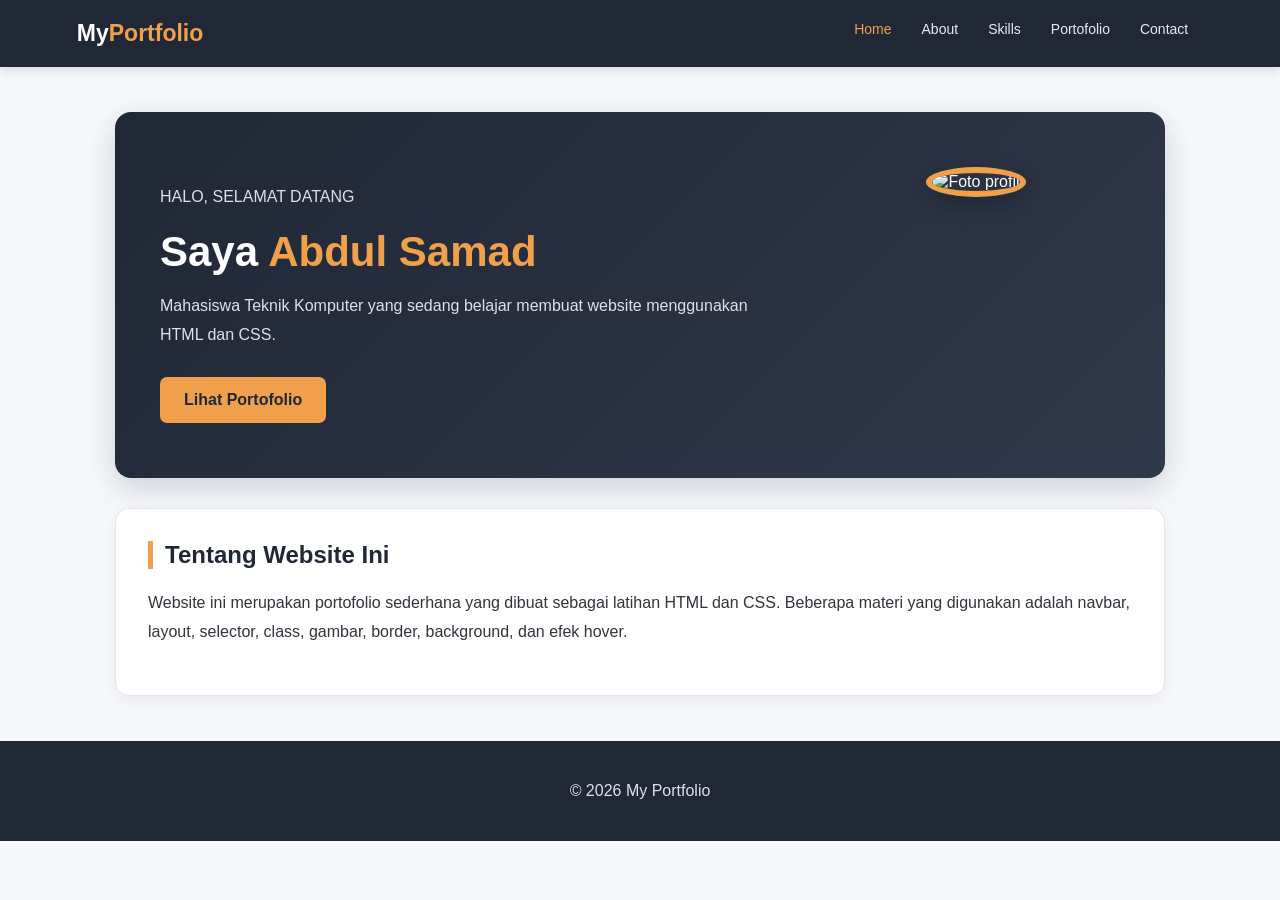
==== index.html @ d0e3e909 "portfolio" ====
<!DOCTYPE html>
<html lang="id">
<head>
    <meta charset="UTF-8">
    <meta name="viewport" content="width=device-width, initial-scale=1.0">
    <title>Home - My Portfolio</title>
    <link rel="stylesheet" href="style.css">
</head>
<body>
<nav class="navbar">
    <div class="logo">My<span>Portfolio</span></div>
    <ul>
        <li><a class="active" href="index.html">Home</a></li>
        <li><a href="about.html">About</a></li>
        <li><a href="skills.html">Skills</a></li>
        <li><a href="portfolio.html">Portofolio</a></li>
        <li><a href="contact.html">Contact</a></li>
    </ul>
</nav>
<div class="container">
    <section class="hero">
        <div class="hero-left">
            <p>HALO, SELAMAT DATANG</p>
            <h1>Saya <span>Abdul Samad</span></h1>
            <p>Mahasiswa Teknik Komputer yang sedang belajar membuat website menggunakan HTML dan CSS.</p>
            <a class="button" href="portfolio.html">Lihat Portofolio</a>
        </div>
        <div class="hero-right">
            <img class="profile" src="https://via.placeholder.com/185" alt="Foto profil">
        </div>
        <div class="clear"></div>
    </section>

    <section class="section">
        <h2>Tentang Website Ini</h2>
        <p>
            Website ini merupakan portofolio sederhana yang dibuat sebagai latihan
            HTML dan CSS. Beberapa materi yang digunakan adalah navbar, layout,
            selector, class, gambar, border, background, dan efek hover.
        </p>
    </section>
</div>
<footer class="footer"><p>&copy; 2026 My Portfolio</p></footer>
</body>
</html>
---- style.css ----
* {
    box-sizing: border-box;
}

html {
    scroll-behavior: smooth;
}

body {
    margin: 0;
    font-family: Arial, sans-serif;
    background: #f5f7fb;
    color: #30343b;
}

.navbar {
    background: #202735;
    padding: 0 6%;
    overflow: hidden;
    box-shadow: 0 3px 12px rgba(0,0,0,0.12);
}

.logo {
    float: left;
    color: white;
    font-size: 23px;
    font-weight: bold;
    padding: 20px 0;
}

.logo span {
    color: #f0a04b;
}

.navbar ul {
    list-style-type: none;
    margin: 0;
    padding: 0;
    float: right;
}

.navbar li {
    float: left;
}

.navbar a {
    display: block;
    color: #e8ebf0;
    text-decoration: none;
    padding: 21px 15px;
    font-size: 14px;
    transition: 0.3s;
}

.navbar a:hover,
.navbar a.active {
    color: #f0a04b;
}

.container {
    width: 88%;
    max-width: 1050px;
    margin: auto;
}

.hero {
    margin: 45px 0 30px;
    padding: 55px 45px;
    background: linear-gradient(135deg, #202735, #30394b);
    color: white;
    border-radius: 16px;
    overflow: hidden;
    box-shadow: 0 10px 30px rgba(32,39,53,0.18);
}

.hero-left {
    float: left;
    width: 62%;
}

.hero-right {
    float: right;
    width: 30%;
    text-align: center;
}

.hero h1 {
    font-size: 42px;
    margin: 10px 0;
}

.hero h1 span {
    color: #f0a04b;
}

.hero p {
    color: #dce1e8;
    line-height: 1.8;
    font-size: 16px;
}

.profile {
    width: 185px;
    height: 185px;
    object-fit: cover;
    border-radius: 50%;
    border: 6px solid #f0a04b;
    box-shadow: 0 8px 25px rgba(0,0,0,0.25);
}

.button {
    display: inline-block;
    margin-top: 12px;
    padding: 12px 22px;
    background: #f0a04b;
    color: #202735;
    text-decoration: none;
    border-radius: 7px;
    font-weight: bold;
    border: 2px solid #f0a04b;
    transition: 0.3s;
}

.button:hover {
    background: transparent;
    color: #f0a04b;
}

.section {
    background: white;
    margin: 28px 0;
    padding: 32px;
    border-radius: 14px;
    border: 1px solid #e3e6eb;
    box-shadow: 0 5px 18px rgba(0,0,0,0.05);
}

.section h2 {
    margin-top: 0;
    color: #202735;
    border-left: 5px solid #f0a04b;
    padding-left: 12px;
}

.section p {
    line-height: 1.8;
}

.cards {
    overflow: hidden;
}

.card {
    float: left;
    width: 31.33%;
    margin: 1%;
    padding: 23px;
    min-height: 155px;
    background: #f8f9fb;
    border: 1px solid #e0e4ea;
    border-radius: 10px;
    transition: 0.3s;
}

.card:hover {
    transform: translateY(-5px);
    border-color: #f0a04b;
    box-shadow: 0 8px 18px rgba(0,0,0,0.08);
}

.card h3 {
    color: #d57c25;
    margin-top: 0;
}

.skill {
    margin: 22px 0;
}

.skill-name {
    font-weight: bold;
    margin-bottom: 8px;
}

.skill-bar {
    height: 13px;
    background: #e7eaf0;
    border-radius: 20px;
    overflow: hidden;
}

.skill-fill {
    height: 100%;
    background: #f0a04b;
}

.portfolio-item {
    float: left;
    width: 48%;
    margin: 1%;
    background: #fff;
    border: 1px solid #e1e5ea;
    border-radius: 10px;
    overflow: hidden;
    transition: 0.3s;
}

.portfolio-item:hover {
    transform: translateY(-5px);
    box-shadow: 0 10px 22px rgba(0,0,0,0.08);
}

.portfolio-item img {
    width: 100%;
    height: 200px;
    object-fit: cover;
    opacity: 0.92;
}

.portfolio-item img:hover {
    opacity: 1;
}

.portfolio-text {
    padding: 18px;
}

.portfolio-text h3 {
    margin-top: 0;
    color: #202735;
}

.contact-box {
    width: 75%;
    margin: auto;
}

.contact-box label {
    display: block;
    margin-top: 15px;
    font-weight: bold;
}

.contact-box input,
.contact-box textarea {
    width: 100%;
    padding: 12px;
    margin-top: 7px;
    border: 1px solid #cfd4dc;
    border-radius: 7px;
    font-family: Arial, sans-serif;
    outline: none;
}

.contact-box input:focus,
.contact-box textarea:focus {
    border-color: #f0a04b;
}

.contact-box textarea {
    height: 130px;
    resize: vertical;
}

.contact-box input.button {
    width: auto;
    cursor: pointer;
}

.footer {
    clear: both;
    text-align: center;
    background: #202735;
    color: #dce1e8;
    padding: 25px;
    margin-top: 45px;
}

.clear {
    clear: both;
}

@media screen and (max-width: 750px) {
    .navbar {
        text-align: center;
    }

    .logo,
    .navbar ul,
    .navbar li {
        float: none;
    }

    .logo {
        padding-bottom: 8px;
    }

    .navbar a {
        padding: 10px 8px;
    }

    .hero-left,
    .hero-right {
        float: none;
        width: 100%;
        text-align: center;
    }

    .hero-right {
        margin-top: 25px;
    }

    .hero h1 {
        font-size: 32px;
    }

    .card,
    .portfolio-item,
    .contact-box {
        width: 100%;
        margin: 10px 0;
    }
}
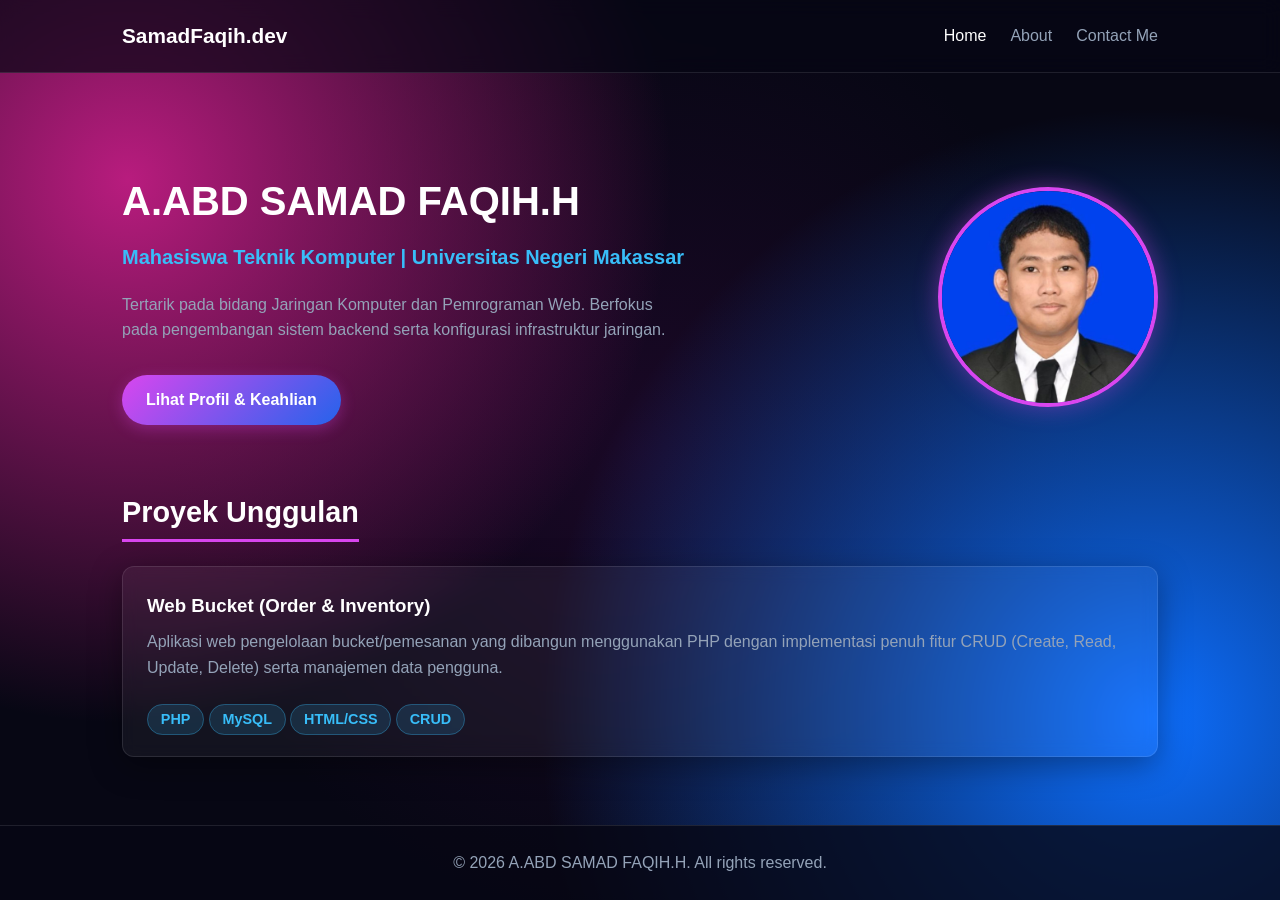
==== commit 898be4ed: "portofolio" ====
--- a/index.html
+++ b/index.html
@@ -3,43 +3,58 @@
 <head>
     <meta charset="UTF-8">
     <meta name="viewport" content="width=device-width, initial-scale=1.0">
-    <title>Home - My Portfolio</title>
+    <title>Portofolio - A.ABD SAMAD FAQIH.H</title>
     <link rel="stylesheet" href="style.css">
 </head>
 <body>
-<nav class="navbar">
-    <div class="logo">My<span>Portfolio</span></div>
-    <ul>
-        <li><a class="active" href="index.html">Home</a></li>
-        <li><a href="about.html">About</a></li>
-        <li><a href="skills.html">Skills</a></li>
-        <li><a href="portfolio.html">Portofolio</a></li>
-        <li><a href="contact.html">Contact</a></li>
-    </ul>
-</nav>
-<div class="container">
+
+    <header>
+        <nav>
+            <div class="logo">SamadFaqih.dev</div>
+            <ul class="nav-links">
+                <li><a href="index.html" class="active">Home</a></li>
+                <li><a href="about.html">About</a></li>
+                <li><a href="contact.html">Contact Me</a></li>
+            </ul>
+        </nav>
+    </header>
+
+    <main class="container">
     <section class="hero">
-        <div class="hero-left">
-            <p>HALO, SELAMAT DATANG</p>
-            <h1>Saya <span>Abdul Samad</span></h1>
-            <p>Mahasiswa Teknik Komputer yang sedang belajar membuat website menggunakan HTML dan CSS.</p>
-            <a class="button" href="portfolio.html">Lihat Portofolio</a>
-        </div>
-        <div class="hero-right">
-            <img class="profile" src="https://via.placeholder.com/185" alt="Foto profil">
-        </div>
-        <div class="clear"></div>
-    </section>
+            <div class="hero-text">
+                <h1>A.ABD SAMAD FAQIH.H</h1>
+                <h2>Mahasiswa Teknik Komputer | Universitas Negeri Makassar</h2>
+                <p>Tertarik pada bidang Jaringan Komputer dan Pemrograman Web. Berfokus pada pengembangan sistem backend serta konfigurasi infrastruktur jaringan.</p>
+                <a href="about.html" class="btn">Lihat Profil & Keahlian</a>
+            </div>
+            
+            <div class="hero-image">
+                <img src="profile.jpg" alt="Foto Profil A.ABD SAMAD FAQIH.H" class="profile-img">
+            </div>
+        </section>
 
-    <section class="section">
-        <h2>Tentang Website Ini</h2>
-        <p>
-            Website ini merupakan portofolio sederhana yang dibuat sebagai latihan
-            HTML dan CSS. Beberapa materi yang digunakan adalah navbar, layout,
-            selector, class, gambar, border, background, dan efek hover.
-        </p>
-    </section>
-</div>
-<footer class="footer"><p>&copy; 2026 My Portfolio</p></footer>
+        <section>
+            <h2 class="section-title">Proyek Unggulan</h2>
+            <div class="project-grid">
+                <div class="card">
+                    <h3>Web Bucket (Order & Inventory)</h3>
+                    <p style="color: var(--text-muted);">
+                        Aplikasi web pengelolaan bucket/pemesanan yang dibangun menggunakan PHP dengan implementasi penuh fitur CRUD (Create, Read, Update, Delete) serta manajemen data pengguna.
+                    </p> <br>
+                    <div class="badge-container">
+                        <span class="badge">PHP</span>
+                        <span class="badge">MySQL</span>
+                        <span class="badge">HTML/CSS</span>
+                        <span class="badge">CRUD</span>
+                    </div>
+                </div>
+            </div>
+        </section>
+    </main>
+
+    <footer>
+        <p>&copy; 2026 A.ABD SAMAD FAQIH.H. All rights reserved.</p>
+    </footer>
+
 </body>
 </html>
--- a/style.css
+++ b/style.css
@@ -1,323 +1,279 @@
+/* RESET & VARIABEL WARNA */
 * {
-    box-sizing: border-box;
-}
-
-html {
-    scroll-behavior: smooth;
-}
-
-body {
-    margin: 0;
-    font-family: Arial, sans-serif;
-    background: #f5f7fb;
-    color: #30343b;
-}
-
-.navbar {
-    background: #202735;
-    padding: 0 6%;
-    overflow: hidden;
-    box-shadow: 0 3px 12px rgba(0,0,0,0.12);
-}
-
-.logo {
-    float: left;
-    color: white;
-    font-size: 23px;
-    font-weight: bold;
-    padding: 20px 0;
-}
-
-.logo span {
-    color: #f0a04b;
-}
-
-.navbar ul {
-    list-style-type: none;
     margin: 0;
     padding: 0;
-    float: right;
-}
-
-.navbar li {
-    float: left;
-}
-
-.navbar a {
-    display: block;
-    color: #e8ebf0;
+    box-sizing: border-box;
+    font-family: 'Segoe UI', Tahoma, Geneva, Verdana, sans-serif;
+}
+
+:root {
+    /* Latar belakang gradient neon modern (Dark Mode dengan Magenta & Cyan Glow) */
+    --bg-gradient: radial-gradient(circle at 10% 20%, #b81c7e 0%, transparent 40%),
+                   radial-gradient(circle at 90% 80%, #0d6efd 0%, transparent 45%),
+                   radial-gradient(circle at 50% 50%, #1a0826 0%, transparent 60%),
+                   #070714;
+    --bg-card: rgba(255, 255, 255, 0.05); /* Kartu semi-transparan (Glassmorphism) */
+    --primary-dark: #070714;
+    --accent-blue: #38bdf8;
+    --accent-pink: #d946ef;
+    --text-dark: #f8fafc; /* Teks disesuaikan jadi terang agar terbaca di latar gelap */
+    --text-muted: #94a3b8;
+    --border-color: rgba(255, 255, 255, 0.1);
+}
+
+body {
+    background: var(--bg-gradient);
+    background-attachment: fixed; /* Menjaga gradient tetap di posisinya saat di-scroll */
+    color: var(--text-dark);
+    line-height: 1.6;
+    display: flex;
+    flex-direction: column;
+    min-height: 100vh;
+}
+
+/* NAVBAR */
+header {
+    background-color: rgba(7, 7, 20, 0.7);
+    backdrop-filter: blur(10px);
+    position: sticky;
+    top: 0;
+    z-index: 100;
+    border-bottom: 1px solid var(--border-color);
+}
+
+nav {
+    max-width: 1100px;
+    margin: 0 auto;
+    display: flex;
+    justify-content: space-between;
+    align-items: center;
+    padding: 1.2rem 2rem;
+}
+
+.logo {
+    color: #ffffff;
+    font-size: 1.3rem;
+    font-weight: 700;
+}
+
+.logo span {
+    color: #38bdf8;
+}
+
+nav ul {
+    display: flex;
+    list-style: none;
+    gap: 1.5rem;
+}
+
+nav a {
+    color: #94a3b8;
     text-decoration: none;
-    padding: 21px 15px;
-    font-size: 14px;
-    transition: 0.3s;
-}
-
-.navbar a:hover,
-.navbar a.active {
-    color: #f0a04b;
-}
-
-.container {
-    width: 88%;
-    max-width: 1050px;
-    margin: auto;
-}
-
+    font-weight: 500;
+    transition: color 0.3s;
+}
+
+nav a:hover, nav a.active {
+    color: #ffffff;
+}
+
+/* KONTEN UTAMA */
+main {
+    max-width: 1100px;
+    margin: 2rem auto;
+    padding: 0 2rem;
+    flex: 1;
+}
+
+/* HERO SECTION (HOME) - TERTATA SEJAJAR */
 .hero {
-    margin: 45px 0 30px;
-    padding: 55px 45px;
-    background: linear-gradient(135deg, #202735, #30394b);
-    color: white;
-    border-radius: 16px;
-    overflow: hidden;
-    box-shadow: 0 10px 30px rgba(32,39,53,0.18);
-}
-
-.hero-left {
-    float: left;
-    width: 62%;
-}
-
-.hero-right {
-    float: right;
-    width: 30%;
-    text-align: center;
+    padding: 4rem 0;
+    display: flex;
+    align-items: center;
+    justify-content: space-between;
+    gap: 3rem;
+    text-align: left;
+}
+
+.hero-text {
+    flex: 1;
 }
 
 .hero h1 {
-    font-size: 42px;
-    margin: 10px 0;
-}
-
-.hero h1 span {
-    color: #f0a04b;
+    font-size: 2.5rem;
+    color: #ffffff;
+    margin-bottom: 0.5rem;
+}
+
+.hero h2 {
+    font-size: 1.25rem;
+    color: var(--accent-blue);
+    margin-bottom: 1.2rem;
 }
 
 .hero p {
-    color: #dce1e8;
-    line-height: 1.8;
-    font-size: 16px;
-}
-
-.profile {
-    width: 185px;
-    height: 185px;
+    color: var(--text-muted);
+    margin-bottom: 2rem;
+    max-width: 550px;
+}
+
+.hero-image {
+    display: flex;
+    justify-content: center;
+    align-items: center;
+}
+
+/* STYLING FOTO PROFIL DI SEBELAH KANAN */
+.profile-img {
+    width: 220px;
+    height: 220px;
     object-fit: cover;
     border-radius: 50%;
-    border: 6px solid #f0a04b;
-    box-shadow: 0 8px 25px rgba(0,0,0,0.25);
-}
-
-.button {
+    border: 4px solid var(--accent-pink);
+    box-shadow: 0 0 25px rgba(217, 70, 239, 0.4);
+    transition: transform 0.3s ease, box-shadow 0.3s ease;
+}
+
+.profile-img:hover {
+    transform: scale(1.05);
+    box-shadow: 0 0 35px rgba(56, 189, 248, 0.6);
+}
+
+/* BUTTON */
+.btn {
     display: inline-block;
-    margin-top: 12px;
-    padding: 12px 22px;
-    background: #f0a04b;
-    color: #202735;
+    background: linear-gradient(135deg, #d946ef, #2563eb);
+    color: white;
+    padding: 0.75rem 1.5rem;
+    border-radius: 30px;
     text-decoration: none;
-    border-radius: 7px;
-    font-weight: bold;
-    border: 2px solid #f0a04b;
-    transition: 0.3s;
-}
-
-.button:hover {
-    background: transparent;
-    color: #f0a04b;
-}
-
-.section {
-    background: white;
-    margin: 28px 0;
-    padding: 32px;
-    border-radius: 14px;
-    border: 1px solid #e3e6eb;
-    box-shadow: 0 5px 18px rgba(0,0,0,0.05);
-}
-
-.section h2 {
-    margin-top: 0;
-    color: #202735;
-    border-left: 5px solid #f0a04b;
-    padding-left: 12px;
-}
-
-.section p {
-    line-height: 1.8;
-}
-
-.cards {
-    overflow: hidden;
+    font-weight: 600;
+    transition: opacity 0.3s, transform 0.3s;
+    box-shadow: 0 4px 15px rgba(217, 70, 239, 0.3);
+}
+
+.btn:hover {
+    opacity: 0.9;
+    transform: translateY(-2px);
+}
+
+/* CARDS & GRID */
+.section-title {
+    font-size: 1.8rem;
+    margin-bottom: 1.5rem;
+    color: #ffffff;
+    border-bottom: 3px solid var(--accent-pink);
+    display: inline-block;
+    padding-bottom: 0.3rem;
+}
+
+.grid-3 {
+    display: grid;
+    grid-template-columns: repeat(auto-fit, minmax(280px, 1fr));
+    gap: 1.5rem;
+    margin-top: 1rem;
 }
 
 .card {
-    float: left;
-    width: 31.33%;
-    margin: 1%;
-    padding: 23px;
-    min-height: 155px;
-    background: #f8f9fb;
-    border: 1px solid #e0e4ea;
-    border-radius: 10px;
-    transition: 0.3s;
-}
-
-.card:hover {
-    transform: translateY(-5px);
-    border-color: #f0a04b;
-    box-shadow: 0 8px 18px rgba(0,0,0,0.08);
+    background-color: var(--bg-card);
+    backdrop-filter: blur(8px);
+    border: 1px solid var(--border-color);
+    border-radius: 12px;
+    padding: 1.5rem;
+    box-shadow: 0 8px 32px 0 rgba(0, 0, 0, 0.37);
 }
 
 .card h3 {
-    color: #d57c25;
-    margin-top: 0;
-}
-
-.skill {
-    margin: 22px 0;
-}
-
-.skill-name {
-    font-weight: bold;
-    margin-bottom: 8px;
-}
-
-.skill-bar {
-    height: 13px;
-    background: #e7eaf0;
+    margin-bottom: 0.5rem;
+    color: #ffffff;
+}
+
+/* SKILLS BADGE */
+.skills-container {
+    display: flex;
+    flex-wrap: wrap;
+    gap: 0.75rem;
+    margin-top: 1rem;
+}
+
+.badge {
+    background-color: rgba(56, 189, 248, 0.15);
+    color: #38bdf8;
+    border: 1px solid rgba(56, 189, 248, 0.3);
+    padding: 0.4rem 0.8rem;
     border-radius: 20px;
-    overflow: hidden;
-}
-
-.skill-fill {
-    height: 100%;
-    background: #f0a04b;
-}
-
-.portfolio-item {
-    float: left;
-    width: 48%;
-    margin: 1%;
-    background: #fff;
-    border: 1px solid #e1e5ea;
-    border-radius: 10px;
-    overflow: hidden;
-    transition: 0.3s;
-}
-
-.portfolio-item:hover {
-    transform: translateY(-5px);
-    box-shadow: 0 10px 22px rgba(0,0,0,0.08);
-}
-
-.portfolio-item img {
+    font-size: 0.9rem;
+    font-weight: 600;
+}
+
+/* FORM KONTAK */
+.contact-container {
+    display: grid;
+    grid-template-columns: repeat(auto-fit, minmax(300px, 1fr));
+    gap: 2rem;
+}
+
+.contact-info p {
+    margin-bottom: 1rem;
+}
+
+.contact-info a {
+    color: var(--accent-blue);
+    text-decoration: none;
+}
+
+.form-group {
+    margin-bottom: 1.2rem;
+}
+
+.form-group label {
+    display: block;
+    margin-bottom: 0.4rem;
+    font-weight: 600;
+    color: #f8fafc;
+}
+
+.form-group input,
+.form-group textarea {
     width: 100%;
-    height: 200px;
-    object-fit: cover;
-    opacity: 0.92;
-}
-
-.portfolio-item img:hover {
-    opacity: 1;
-}
-
-.portfolio-text {
-    padding: 18px;
-}
-
-.portfolio-text h3 {
-    margin-top: 0;
-    color: #202735;
-}
-
-.contact-box {
-    width: 75%;
-    margin: auto;
-}
-
-.contact-box label {
-    display: block;
-    margin-top: 15px;
-    font-weight: bold;
-}
-
-.contact-box input,
-.contact-box textarea {
-    width: 100%;
-    padding: 12px;
-    margin-top: 7px;
-    border: 1px solid #cfd4dc;
-    border-radius: 7px;
-    font-family: Arial, sans-serif;
+    padding: 0.75rem;
+    background-color: rgba(255, 255, 255, 0.05);
+    border: 1px solid var(--border-color);
+    border-radius: 6px;
     outline: none;
-}
-
-.contact-box input:focus,
-.contact-box textarea:focus {
-    border-color: #f0a04b;
-}
-
-.contact-box textarea {
-    height: 130px;
-    resize: vertical;
-}
-
-.contact-box input.button {
-    width: auto;
-    cursor: pointer;
-}
-
-.footer {
-    clear: both;
+    color: #ffffff;
+}
+
+.form-group input:focus,
+.form-group textarea:focus {
+    border-color: var(--accent-pink);
+}
+
+/* FOOTER */
+footer {
+    background-color: rgba(7, 7, 20, 0.8);
+    color: #94a3b8;
     text-align: center;
-    background: #202735;
-    color: #dce1e8;
-    padding: 25px;
-    margin-top: 45px;
-}
-
-.clear {
-    clear: both;
-}
-
-@media screen and (max-width: 750px) {
-    .navbar {
+    padding: 1.5rem 0;
+    margin-top: auto;
+    border-top: 1px solid var(--border-color);
+}
+
+/* RESPONSIF: TAMPILAN HP / LAYAR KECIL */
+@media (max-width: 768px) {
+    .hero {
+        flex-direction: column-reverse;
         text-align: center;
+        gap: 2rem;
     }
 
-    .logo,
-    .navbar ul,
-    .navbar li {
-        float: none;
+    .hero p {
+        margin-left: auto;
+        margin-right: auto;
     }
 
-    .logo {
-        padding-bottom: 8px;
+    .profile-img {
+        width: 160px;
+        height: 160px;
     }
-
-    .navbar a {
-        padding: 10px 8px;
-    }
-
-    .hero-left,
-    .hero-right {
-        float: none;
-        width: 100%;
-        text-align: center;
-    }
-
-    .hero-right {
-        margin-top: 25px;
-    }
-
-    .hero h1 {
-        font-size: 32px;
-    }
-
-    .card,
-    .portfolio-item,
-    .contact-box {
-        width: 100%;
-        margin: 10px 0;
-    }
-}
+}
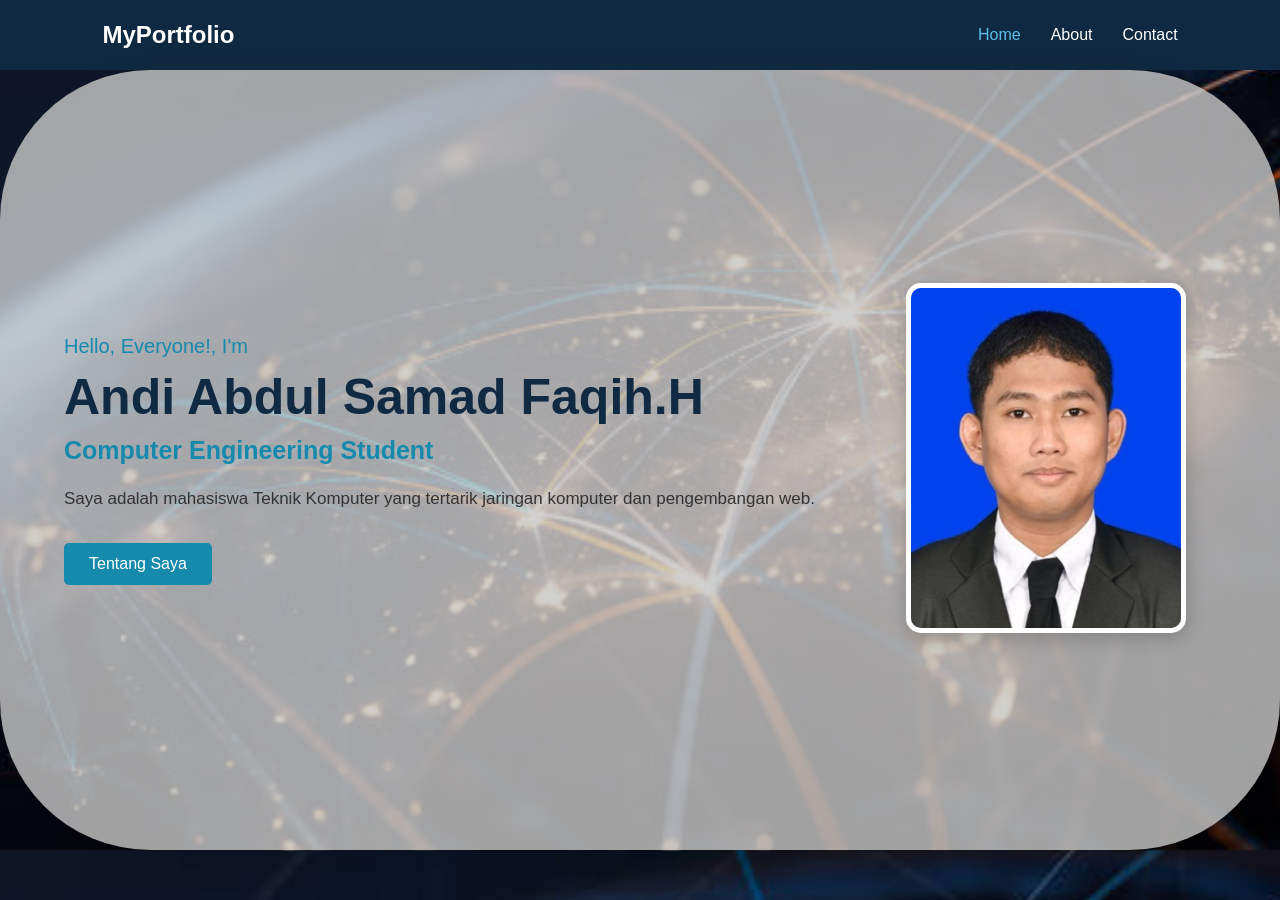
==== commit d8e61f48: "bg" ====
--- a/index.html
+++ b/index.html
@@ -1,60 +1,48 @@
 <!DOCTYPE html>
-<html lang="id">
+<html lang="en">
 <head>
     <meta charset="UTF-8">
     <meta name="viewport" content="width=device-width, initial-scale=1.0">
-    <title>Portofolio - A.ABD SAMAD FAQIH.H</title>
+    <title>Portofolio - Teknik Komputer</title>
     <link rel="stylesheet" href="style.css">
 </head>
 <body>
 
-    <header>
-        <nav>
-            <div class="logo">SamadFaqih.dev</div>
-            <ul class="nav-links">
-                <li><a href="index.html" class="active">Home</a></li>
-                <li><a href="about.html">About</a></li>
-                <li><a href="contact.html">Contact Me</a></li>
-            </ul>
-        </nav>
-    </header>
+    <!-- Navbar -->
+    <nav class="navbar">
+        <h2 class="logo">MyPortfolio</h2>
 
-    <main class="container">
-    <section class="hero">
-            <div class="hero-text">
-                <h1>A.ABD SAMAD FAQIH.H</h1>
-                <h2>Mahasiswa Teknik Komputer | Universitas Negeri Makassar</h2>
-                <p>Tertarik pada bidang Jaringan Komputer dan Pemrograman Web. Berfokus pada pengembangan sistem backend serta konfigurasi infrastruktur jaringan.</p>
-                <a href="about.html" class="btn">Lihat Profil & Keahlian</a>
-            </div>
-            
-            <div class="hero-image">
-                <img src="profile.jpg" alt="Foto Profil A.ABD SAMAD FAQIH.H" class="profile-img">
-            </div>
-        </section>
+        <ul class="nav-menu">
+            <li><a href="index.html" class="active">Home</a></li>
+            <li><a href="about.html">About</a></li>
+            <li><a href="contact.html">Contact</a></li>
+        </ul>
+    </nav>
 
-        <section>
-            <h2 class="section-title">Proyek Unggulan</h2>
-            <div class="project-grid">
-                <div class="card">
-                    <h3>Web Bucket (Order & Inventory)</h3>
-                    <p style="color: var(--text-muted);">
-                        Aplikasi web pengelolaan bucket/pemesanan yang dibangun menggunakan PHP dengan implementasi penuh fitur CRUD (Create, Read, Update, Delete) serta manajemen data pengguna.
-                    </p> <br>
-                    <div class="badge-container">
-                        <span class="badge">PHP</span>
-                        <span class="badge">MySQL</span>
-                        <span class="badge">HTML/CSS</span>
-                        <span class="badge">CRUD</span>
-                    </div>
-                </div>
-            </div>
-        </section>
-    </main>
+    <!-- Home -->
+<section class="home">
 
-    <footer>
-        <p>&copy; 2026 A.ABD SAMAD FAQIH.H. All rights reserved.</p>
-    </footer>
+    <div class="home-content">
+        <p class="hello">Hello, Everyone!, I'm</p>
+
+        <h1>Andi Abdul Samad Faqih.H</h1>
+
+        <h3>Computer Engineering Student</h3>
+
+        <p class="description">
+            Saya adalah mahasiswa Teknik Komputer yang tertarik
+            jaringan komputer dan pengembangan web.
+        </p>
+
+        <a href="about.html" class="btn">Tentang Saya</a>
+    </div>
+
+    <div class="home-image">
+        <img src="profile.jpg" alt="Foto Abdul Samad">
+    </div>
+
+</section>
+
 
 </body>
 </html>
--- a/style.css
+++ b/style.css
@@ -1,279 +1,319 @@
-/* RESET & VARIABEL WARNA */
 * {
     margin: 0;
     padding: 0;
     box-sizing: border-box;
-    font-family: 'Segoe UI', Tahoma, Geneva, Verdana, sans-serif;
-}
-
-:root {
-    /* Latar belakang gradient neon modern (Dark Mode dengan Magenta & Cyan Glow) */
-    --bg-gradient: radial-gradient(circle at 10% 20%, #b81c7e 0%, transparent 40%),
-                   radial-gradient(circle at 90% 80%, #0d6efd 0%, transparent 45%),
-                   radial-gradient(circle at 50% 50%, #1a0826 0%, transparent 60%),
-                   #070714;
-    --bg-card: rgba(255, 255, 255, 0.05); /* Kartu semi-transparan (Glassmorphism) */
-    --primary-dark: #070714;
-    --accent-blue: #38bdf8;
-    --accent-pink: #d946ef;
-    --text-dark: #f8fafc; /* Teks disesuaikan jadi terang agar terbaca di latar gelap */
-    --text-muted: #94a3b8;
-    --border-color: rgba(255, 255, 255, 0.1);
 }
 
 body {
-    background: var(--bg-gradient);
-    background-attachment: fixed; /* Menjaga gradient tetap di posisinya saat di-scroll */
-    color: var(--text-dark);
-    line-height: 1.6;
-    display: flex;
-    flex-direction: column;
-    min-height: 100vh;
-}
-
-/* NAVBAR */
-header {
-    background-color: rgba(7, 7, 20, 0.7);
-    backdrop-filter: blur(10px);
-    position: sticky;
-    top: 0;
-    z-index: 100;
-    border-bottom: 1px solid var(--border-color);
-}
-
-nav {
-    max-width: 1100px;
-    margin: 0 auto;
-    display: flex;
-    justify-content: space-between;
-    align-items: center;
-    padding: 1.2rem 2rem;
-}
-
-.logo {
-    color: #ffffff;
-    font-size: 1.3rem;
-    font-weight: 700;
-}
-
-.logo span {
-    color: #38bdf8;
-}
-
-nav ul {
-    display: flex;
-    list-style: none;
-    gap: 1.5rem;
-}
-
-nav a {
-    color: #94a3b8;
-    text-decoration: none;
-    font-weight: 500;
-    transition: color 0.3s;
-}
-
-nav a:hover, nav a.active {
-    color: #ffffff;
-}
-
-/* KONTEN UTAMA */
-main {
-    max-width: 1100px;
-    margin: 2rem auto;
-    padding: 0 2rem;
-    flex: 1;
-}
-
-/* HERO SECTION (HOME) - TERTATA SEJAJAR */
-.hero {
-    padding: 4rem 0;
+    font-family: Arial, sans-serif;
+    background-color: #f5f7fa;
+    color: #333;
+    background-image: url('bg.jpg');
+    background-size: cover;
+    background-position: center;
+
+}
+
+/* ================= NAVBAR ================= */
+
+.navbar {
+    background-color: #102a43;
+    height: 70px;
     display: flex;
     align-items: center;
     justify-content: space-between;
-    gap: 3rem;
-    text-align: left;
-}
-
-.hero-text {
-    flex: 1;
-}
-
-.hero h1 {
-    font-size: 2.5rem;
-    color: #ffffff;
-    margin-bottom: 0.5rem;
-}
-
-.hero h2 {
-    font-size: 1.25rem;
-    color: var(--accent-blue);
-    margin-bottom: 1.2rem;
-}
-
-.hero p {
-    color: var(--text-muted);
-    margin-bottom: 2rem;
-    max-width: 550px;
-}
-
-.hero-image {
+    padding: 0 8%;
+}
+
+.logo {
+    color: white;
+    font-size: 24px;
+}
+
+.nav-menu {
     display: flex;
-    justify-content: center;
+    list-style: none;
+    gap: 30px;
+}
+
+.nav-menu a {
+    color: white;
+    text-decoration: none;
+    font-size: 16px;
+    transition: 0.3s;
+}
+
+.nav-menu a:hover,
+.nav-menu a.active {
+    color: #5bc0eb;
+}
+
+/* ================= HOME ================= */
+
+.home {
+    min-height: calc(100vh - 120px);
+    display: flex;
     align-items: center;
-}
-
-/* STYLING FOTO PROFIL DI SEBELAH KANAN */
-.profile-img {
-    width: 220px;
-    height: 220px;
-    object-fit: cover;
-    border-radius: 50%;
-    border: 4px solid var(--accent-pink);
-    box-shadow: 0 0 25px rgba(217, 70, 239, 0.4);
-    transition: transform 0.3s ease, box-shadow 0.3s ease;
-}
-
-.profile-img:hover {
-    transform: scale(1.05);
-    box-shadow: 0 0 35px rgba(56, 189, 248, 0.6);
-}
-
-/* BUTTON */
+    justify-content: space-between;
+    padding: 0 5%;
+    border-radius: 150px;
+    background-color: rgba(200, 200, 200, 0.8);
+    box-shadow: 0 10px 100px rgba(0, 0, 0, 0.1);
+}
+
+.home-content {
+    max-width: 800px;
+}
+
+.hello {
+    color: #168aad;
+    font-size: 20px;
+    margin-bottom: 10px;
+}
+
+.home h1 {
+    font-size: 50px;
+    color: #102a43;
+    margin-bottom: 10px;
+}
+
+.home h3 {
+    font-size: 25px;
+    color: #168aad;
+    margin-bottom: 20px;
+}
+
+.description {
+    font-size: 17px;
+    line-height: 1.7;
+    margin-bottom: 30px;
+}
+
 .btn {
     display: inline-block;
-    background: linear-gradient(135deg, #d946ef, #2563eb);
+    background-color: #168aad;
     color: white;
-    padding: 0.75rem 1.5rem;
-    border-radius: 30px;
     text-decoration: none;
-    font-weight: 600;
-    transition: opacity 0.3s, transform 0.3s;
-    box-shadow: 0 4px 15px rgba(217, 70, 239, 0.3);
+    padding: 12px 25px;
+    border-radius: 5px;
+    transition: 0.3s;
 }
 
 .btn:hover {
-    opacity: 0.9;
-    transform: translateY(-2px);
-}
-
-/* CARDS & GRID */
-.section-title {
-    font-size: 1.8rem;
-    margin-bottom: 1.5rem;
-    color: #ffffff;
-    border-bottom: 3px solid var(--accent-pink);
-    display: inline-block;
-    padding-bottom: 0.3rem;
-}
-
-.grid-3 {
-    display: grid;
-    grid-template-columns: repeat(auto-fit, minmax(280px, 1fr));
-    gap: 1.5rem;
-    margin-top: 1rem;
-}
-
-.card {
-    background-color: var(--bg-card);
-    backdrop-filter: blur(8px);
-    border: 1px solid var(--border-color);
-    border-radius: 12px;
-    padding: 1.5rem;
-    box-shadow: 0 8px 32px 0 rgba(0, 0, 0, 0.37);
-}
-
-.card h3 {
-    margin-bottom: 0.5rem;
-    color: #ffffff;
-}
-
-/* SKILLS BADGE */
-.skills-container {
+    background-color: #102a43;
+}
+
+/* ================= FOTO ================= */
+
+.home-image {
+    margin-left: 80px;
+    margin-right: 30px;
+}
+
+.home-image img {
+    width: 280px;
+    height: 350px;
+    object-fit: cover;
+    border-radius: 15px;
+    border: 5px solid white;
+    box-shadow: 0 5px 20px rgba(0, 0, 0, 0.2);
+}
+
+/* ================= ABOUT ================= */
+
+.about {
+    min-height: calc(100vh - 120px);
+    padding: 60px 10%;
+}
+
+.about > h1,
+.contact > h1 {
+    text-align: center;
+    color: #edf1f6;
+    font-size: 36px;
+    margin-bottom: 40px;
+}
+
+.about-content {
     display: flex;
-    flex-wrap: wrap;
-    gap: 0.75rem;
-    margin-top: 1rem;
-}
-
-.badge {
-    background-color: rgba(56, 189, 248, 0.15);
-    color: #38bdf8;
-    border: 1px solid rgba(56, 189, 248, 0.3);
-    padding: 0.4rem 0.8rem;
-    border-radius: 20px;
-    font-size: 0.9rem;
-    font-weight: 600;
-}
-
-/* FORM KONTAK */
-.contact-container {
-    display: grid;
-    grid-template-columns: repeat(auto-fit, minmax(300px, 1fr));
-    gap: 2rem;
-}
-
-.contact-info p {
-    margin-bottom: 1rem;
-}
-
-.contact-info a {
-    color: var(--accent-blue);
-    text-decoration: none;
-}
-
-.form-group {
-    margin-bottom: 1.2rem;
-}
-
-.form-group label {
+    gap: 50px;
+    max-width: 1000px;
+    margin: auto;
+}
+
+.about-text,
+.skills {
+    background-color: white;
+    padding: 30px;
+    border-radius: 10px;
+    box-shadow: 0 3px 10px rgba(0, 0, 0, 0.08);
+    flex: 1;
+}
+
+.about-text h2,
+.skills h2 {
+    color: #168aad;
+    margin-bottom: 20px;
+}
+
+.about-text h3 {
+    color: #102a43;
+    margin-top: 25px;
+    margin-bottom: 10px;
+}
+
+.about-text p {
+    line-height: 1.7;
+    margin-bottom: 15px;
+}
+
+/* ================= SKILLS ================= */
+
+.skill {
+    margin-bottom: 20px;
+}
+
+.skill span {
     display: block;
-    margin-bottom: 0.4rem;
-    font-weight: 600;
-    color: #f8fafc;
-}
-
-.form-group input,
-.form-group textarea {
+    margin-bottom: 7px;
+    font-weight: bold;
+}
+
+.skill-bar {
     width: 100%;
-    padding: 0.75rem;
-    background-color: rgba(255, 255, 255, 0.05);
-    border: 1px solid var(--border-color);
-    border-radius: 6px;
+    height: 10px;
+    background-color: #ddd;
+    border-radius: 10px;
+    overflow: hidden;
+}
+
+.skill-bar div {
+    height: 100%;
+    background-color: #168aad;
+}
+
+.html {
+    width: 85%;
+}
+
+.css {
+    width: 75%;
+}
+
+.javascript {
+    width: 60%;
+}
+
+.java {
+    width: 65%;
+}
+
+/* ================= CONTACT ================= */
+
+.contact {
+    min-height: calc(100vh - 120px);
+    padding: 60px 10%;
+}
+
+.contact-description {
+    text-align: center;
+    margin-bottom: 30px;
+    color: #edf1f6;
+}
+
+.contact-form {
+    background-color: white;
+    max-width: 600px;
+    margin: auto;
+    padding: 30px;
+    border-radius: 10px;
+    box-shadow: 0 3px 10px rgba(0, 0, 0, 0.08);
+}
+
+.contact-form label {
+    display: block;
+    margin-bottom: 7px;
+    font-weight: bold;
+}
+
+.contact-form input,
+.contact-form textarea {
+    width: 100%;
+    padding: 12px;
+    margin-bottom: 20px;
+    border: 1px solid #ccc;
+    border-radius: 5px;
+    font-family: Arial, sans-serif;
+}
+
+.contact-form input:focus,
+.contact-form textarea:focus {
     outline: none;
-    color: #ffffff;
-}
-
-.form-group input:focus,
-.form-group textarea:focus {
-    border-color: var(--accent-pink);
-}
-
-/* FOOTER */
-footer {
-    background-color: rgba(7, 7, 20, 0.8);
-    color: #94a3b8;
-    text-align: center;
-    padding: 1.5rem 0;
-    margin-top: auto;
-    border-top: 1px solid var(--border-color);
-}
-
-/* RESPONSIF: TAMPILAN HP / LAYAR KECIL */
+    border-color: #168aad;
+}
+
+.contact-form button {
+    width: 100%;
+    padding: 12px;
+    background-color: #168aad;
+    color: white;
+    border: none;
+    border-radius: 5px;
+    font-size: 16px;
+    cursor: pointer;
+}
+
+.contact-form button:hover {
+    background-color: #102a43;
+}
+
+
+/* ================= RESPONSIVE ================= */
+
 @media (max-width: 768px) {
-    .hero {
+
+    .navbar {
+        padding: 0 5%;
+    }
+
+    .nav-menu {
+        gap: 15px;
+    }
+
+    .home {
+        padding: 50px 8%;
         flex-direction: column-reverse;
         text-align: center;
-        gap: 2rem;
-    }
-
-    .hero p {
-        margin-left: auto;
-        margin-right: auto;
-    }
-
-    .profile-img {
-        width: 160px;
-        height: 160px;
+    }
+
+    .home-image {
+        margin-left: 80px;
+        margin-right: 30px;
+        margin-bottom: 30px;
+    }
+
+    .home-image img {
+        width: 220px;
+        height: 280px;
+    }
+
+    .home h1 {
+        font-size: 40px;
+    }
+
+    .home h3 {
+        font-size: 20px;
+    }
+
+    .about-content {
+        flex-direction: column;
+    }
+
+    .about {
+        padding: 40px 8%;
+    }
+
+    .contact {
+        padding: 40px 8%;
     }
 }
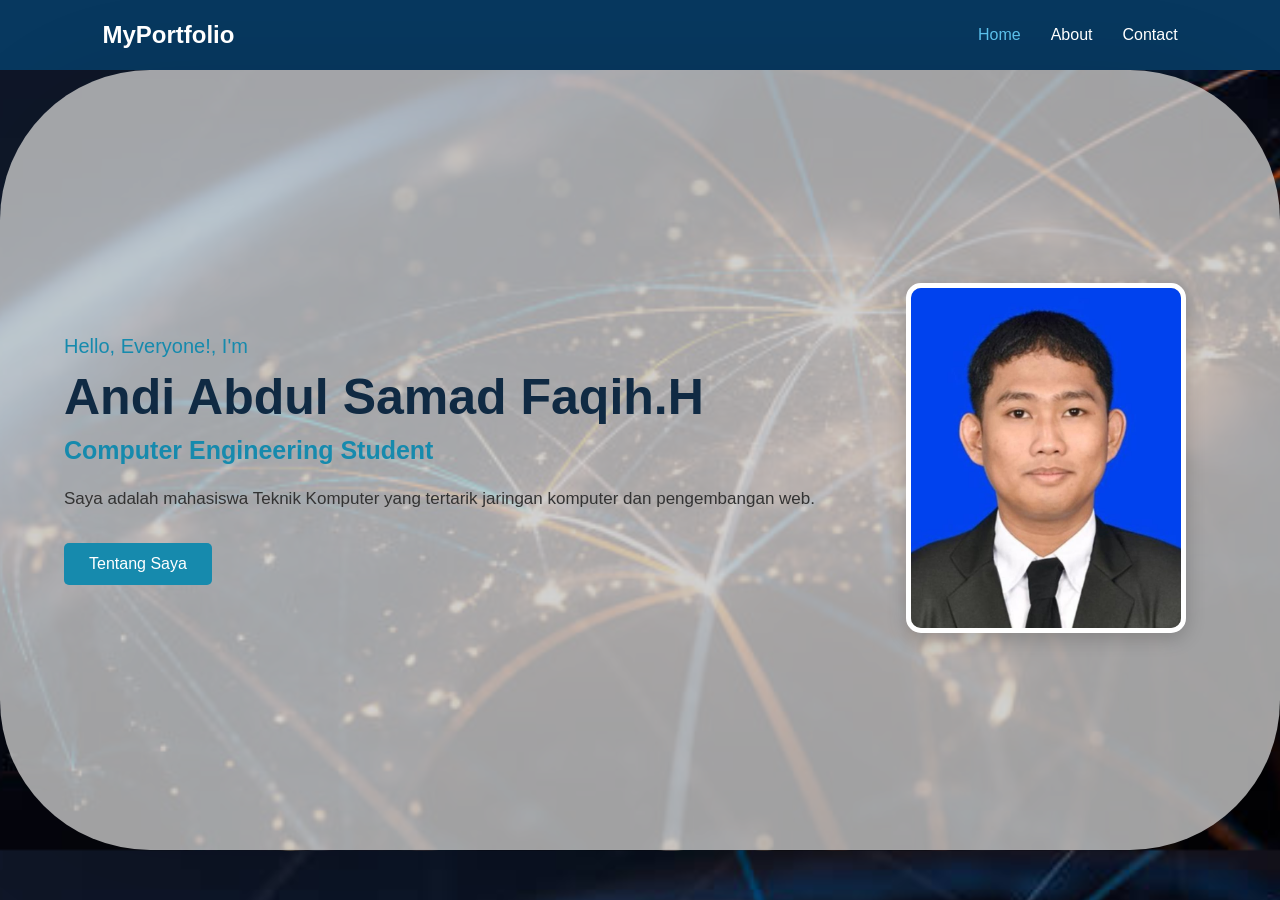
==== commit 53a081ef: "perubahan1" ====
--- a/index.html
+++ b/index.html
@@ -42,7 +42,7 @@
     </div>
 
 </section>
-
+<script src="script.js"></script>
 
 </body>
 </html>
--- a/style.css
+++ b/style.css
@@ -5,7 +5,7 @@
 }
 
 body {
-    font-family: Arial, sans-serif;
+    font-family: Arial, helvetica;
     background-color: #f5f7fa;
     color: #333;
     background-image: url('bg.jpg');
@@ -17,7 +17,7 @@
 /* ================= NAVBAR ================= */
 
 .navbar {
-    background-color: #102a43;
+    background-color: #07385f;
     height: 70px;
     display: flex;
     align-items: center;
